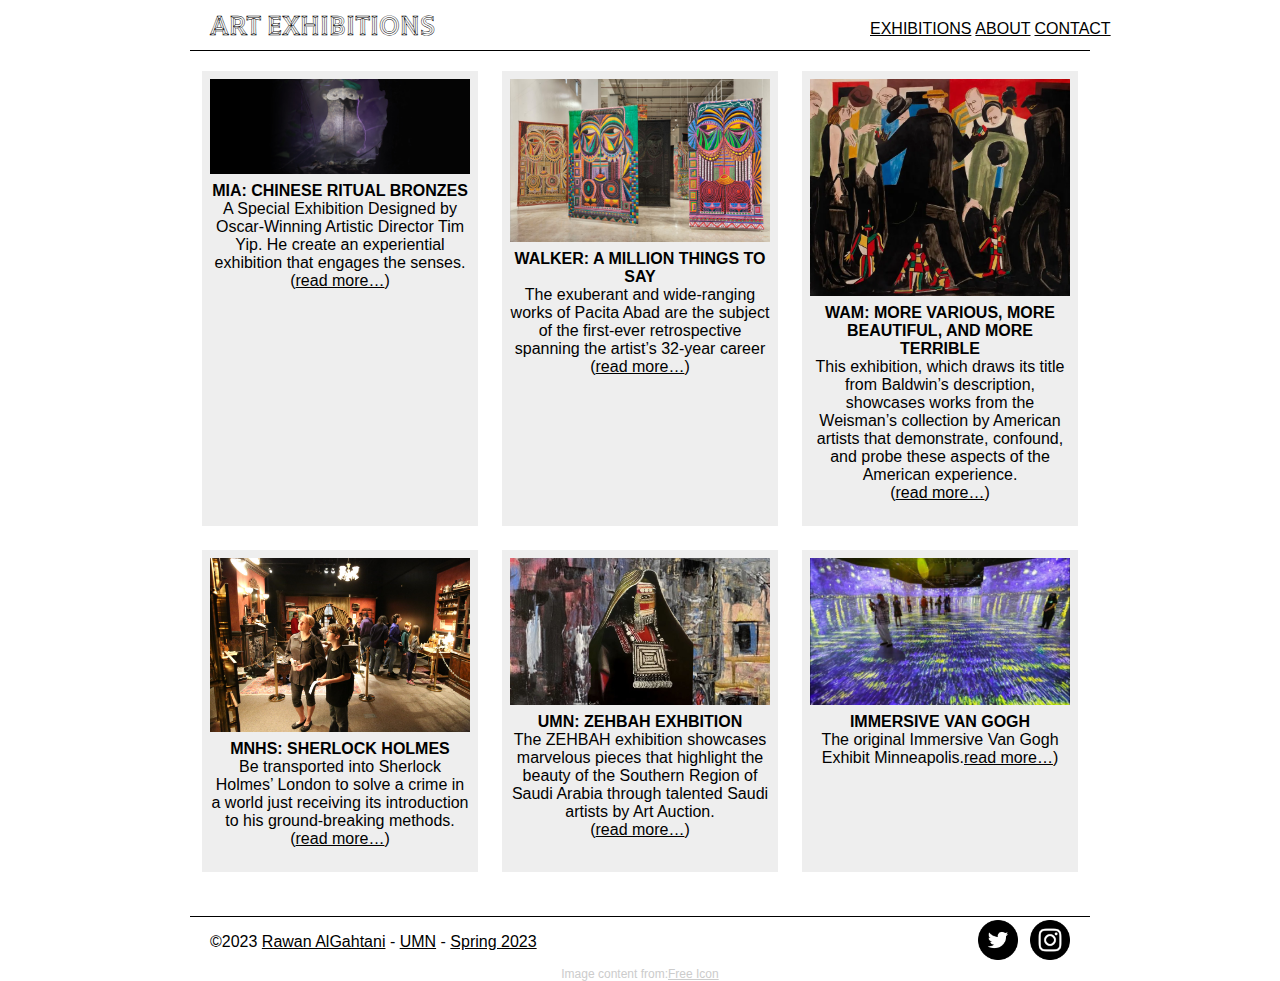
==== names.html @ 544efd20 "Add files via upload" ====
<!DOCTYPE html>
<html lang="en">
<head>
    <meta charset="UTF-8">
    <meta http-equiv="X-UA-Compatible" content="IE=edge">
    <meta name="viewport" content="width=device-width, initial-scale=1.0">
    <title>Art Exhibitions</title>
    <link rel="stylesheet" href="main.css">
</head>

<body>
   
    <header>
        <h1>ART EXHIBITIONS</h1>
        <nav>
          <a href="names.html">EXHIBITIONS</a>
          &nbsp;
          <a href="about.html">ABOUT</a>
          &nbsp;
          <a href="contact.html">CONTACT</a>
        </nav>
    </header>
    
    <main class="container">
          <article class="card">
            <img src="images/mia-image.jpeg" alt="mia exhibit">
            <h2>MIA: Chinese Ritual Bronzes</h2>
            <p>A Special Exhibition Designed by Oscar-Winning Artistic Director Tim Yip. He create an experiential exhibition that engages the senses.<br>&#40;<a href="mia-exh.html">read more&hellip;</a>&#41;</p>
          </article>  
          
          <article class="card">
          <img src="images/walker-art.avif" alt="mia exhibit">
          <h2>Walker: A Million Things To Say</h2>
          <p>The exuberant and wide-ranging works of Pacita Abad are the subject of the first-ever retrospective spanning the artist’s 32-year career<br>&#40;<a href="walker-exh.html">read more&hellip;</a>&#41;</p>
        </article>  
        
        <article class="card">
      <img src="images/wam-art.webp" alt="mia exhibit">
      <h2>WAM: More Various, More Beautiful, and More Terrible</h2>
      <p>This exhibition, which draws its title from Baldwin’s description, showcases works from the Weisman’s collection by American artists that demonstrate, confound, and probe these aspects of the American experience.<br>&#40;<a href="wam-exh.html">read more&hellip;</a>&#41;</p>
        </article>  
        <article class="card">
      <img src="images/sherlock-art.jpeg" alt="mia exhibit">
      <h2>MNHS: Sherlock Holmes</h2>
      <p>Be transported into Sherlock Holmes’ London to solve a crime in a world just receiving its introduction to his ground-breaking methods.<br>&#40;<a href="mnhs-exh.html">read more&hellip;</a>&#41;</p>
      </article>  
    <article class="card">
      <img src="images/zehbah-art.jpg" alt="mia exhibit">
      <h2>UMN: ZEHBAH Exhbition</h2>
      <p>The ZEHBAH exhibition showcases marvelous pieces that highlight the beauty of the Southern Region of Saudi Arabia through talented Saudi artists by Art Auction.<br>&#40;<a href="umn-exh.html">read more&hellip;</a>&#41;</p>
    </article>  
    <article class="card">
      <img src="images/vangogh-art.jpeg" alt="mia exhibit">
      <h2>Immersive Van Gogh</h2>
      <p>The original Immersive Van Gogh Exhibit Minneapolis.<br&#40;><a href="van-exh.html">read more&hellip;</a>&#41;</p>
    </article>  
</main>

    <footer>
        <p>&copy;2023 <a href="#">Rawan AlGahtani</a> - <a href="#">UMN</a> - <a href="#">Spring 2023</a></p>
        <div>
            <img src="images/twittericon.png" alt="twitterlogo" class="social-icons">
            <img src="images/instagram.png" alt="instalogo" class="social-icons">
        </div>  
    </footer>
    
<p class="citation">Image content from:<a href="https://icons-for-free.com/social+twitter+website+icon-1320193076407291796/" alt="Credit">Free Icon</a></p>

</body>
</html>
---- main.css ----
@import url('https://fonts.googleapis.com/css2?family=Itim&family=Tilt+Prism&display=swap');
* {
    margin: 0;
    padding: 0;
}
h1,h2,h3,h4,h5,h6,p,a,li {
    font-family: sans-serif;
    font-size: 16px;
    font-weight: normal;
    color: #000000;
}
/*END OF RESET*/

body {
    max-width: 900px;
    margin: 0px auto;
}

img {
    width: 100%;
    display: block;
}

header, footer {
    height: 50px;
    display: flex;
    justify-content: space-between;
    align-items: center;
    padding: 0px 20px;
}
header {
    margin-bottom: 20px;
    border-bottom: 1px solid black;
}
footer {
    margin-top: 20px;
    border-top: 1px solid black;
}
nav {
    display: flex;
    justify-content: space-between;
    align-items: center;
    width: 200px;
    margin-top: 8px;
}
nav li {
    display: inline-block;
    margin-left: 40px;
}
h1 {
    font-family: 'Tilt Prism', cursive;
    font-size: 28px;
}
h2 {
    font-size: 1em;
    font-weight: 900;
    text-align: center;
    text-transform: uppercase;
    margin-top: 8px;
}
.social-icons {
    width: 40px;
    display: inline;
    margin-left: 8px;
}
.citation, .citation a {
    color: #ccc;
    font-size: 12px;
    text-align: center;
}
.card {
    width: 260px;
    padding: 8px 8px 24px 8px;
    margin: 0px 12px 24px 12px;
    background-color: #eeeeee;
    display: inline-block;
    text-align: center;
}
.card2 {
    width: 860px;
    padding: 8px 8px 24px 8px;
    margin: 0px 12px 24px 12px;
    background-color: #eeeeee;
    display: inline-block;
    text-align: center;
}
.container {
    display: flex;
    flex-wrap: wrap;
    justify-content: space-between;
    padding: 0px 0px 0px 0px;
    text-align: center;
}

@media only screen and (max-width: 555px) {
    header {
        display: block;
        height: 100px;
        text-align: center;
    }
    nav {
        margin: 0 auto;
    }
@media only screen and (max-width: 950px) {
    .hero-text {
        font-size: 92px;
    }
}
}
.ice-cream-slant {
    font-family: "ice-cream-standard", sans-serif;
    font-weight: 400;
    font-style: normal;
}
.ice-cream-standard {
    font-family: "ice-cream-slant", sans-serif;
    font-weight: 400;
    font-style: normal;
}
.background {
    background-image: url(images/wall-paper.jpeg);
    background-size: contain;
    background-repeat: no-repeat;
    background-position: 50% 50%;
    height: 600px;
}
.hero-text {
    text-align: center;
    padding-top: 200px;
    line-height: 1em;
    font-size: 10vw;
}

form {
    width: 400px;
    margin: 20px auto;
}

input, textarea {
    font-size: 1.25em;
    display: block;
    width: 300px;
    margin: 10px auto;
    padding: 6px;
}

.form-button {
    text-align: center;
    background-color: #222;
    width: 300px;
    margin: 0px auto;
    padding: 6px;
}

.form-button a {
    color: #fff;
    font-size: 1.25em;
}
main {
    margin: 16px auto;
}

main img {
    width: 100%;
    display: block;
}
.newsletter {
    font-size: 3em;
    font-style: italic;
    text-align: center;
    margin: 20px 0px 0px 0px;
}
.thanks-text p {
    width: 100%;
    text-align: center;
    position: absolute;
    top: 40%;
    /* this positions text in the center of the image div */
    color: white;
    font-size: 4em;
    text-shadow: 0px 0px 18px #999999;
    /* this adds a drop shadow to the text */
}
.thanks-image {
    background-image: url("images/wall-paper.jpeg");
    background-color: #cccccc;
    /* background color appears if image is unavailable */
    height: 524px;
    max-width: 1160px;
    margin: 16px auto;
    background-position: center;
    background-repeat: no-repeat;
    background-size: cover;
    /* cover resizes the image to cover the entire container, 
    contain resizes the image only so that it is entirely visible, 
    length is width and height of image, 
    percentage of parent element is also used, 
    like 100% or 80% or 150% */
    position: relative;
    /* this allows for the text div position to be absolute */
}
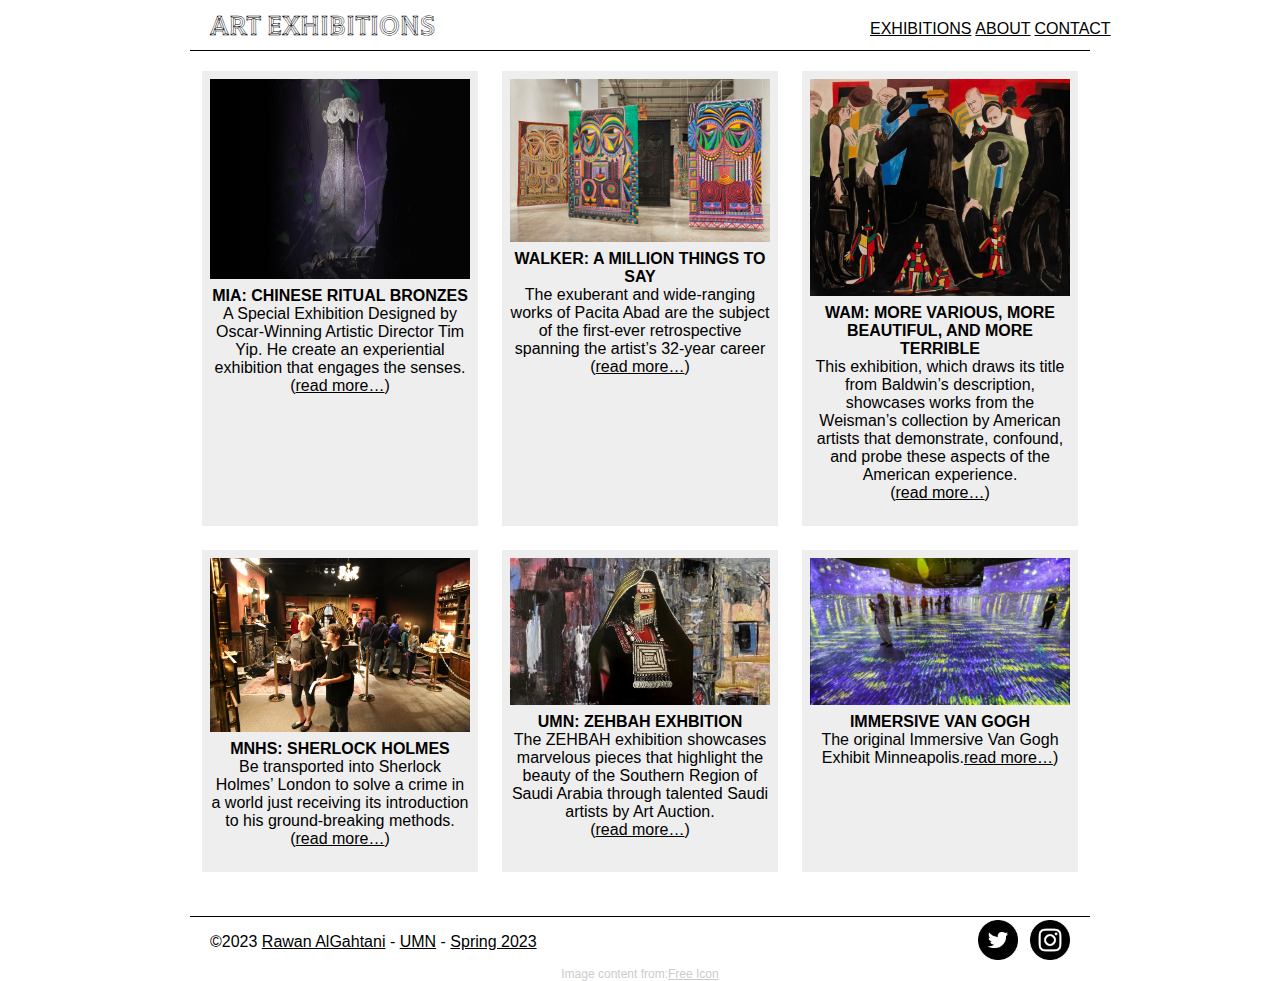
==== commit 347e87ad: "Add files via upload" ====
--- a/names.html
+++ b/names.html
@@ -22,7 +22,7 @@
     </header>
     
     <main class="container">
-          <article class="card">
+          <article class="card resize_image">
             <img src="images/mia-image.jpeg" alt="mia exhibit">
             <h2>MIA: Chinese Ritual Bronzes</h2>
             <p>A Special Exhibition Designed by Oscar-Winning Artistic Director Tim Yip. He create an experiential exhibition that engages the senses.<br>&#40;<a href="mia-exh.html">read more&hellip;</a>&#41;</p>
--- a/main.css
+++ b/main.css
@@ -198,4 +198,8 @@
     like 100% or 80% or 150% */
     position: relative;
     /* this allows for the text div position to be absolute */
-} +} 
+.resize_image img {
+    height: 200px;
+    width: 100%;
+}
